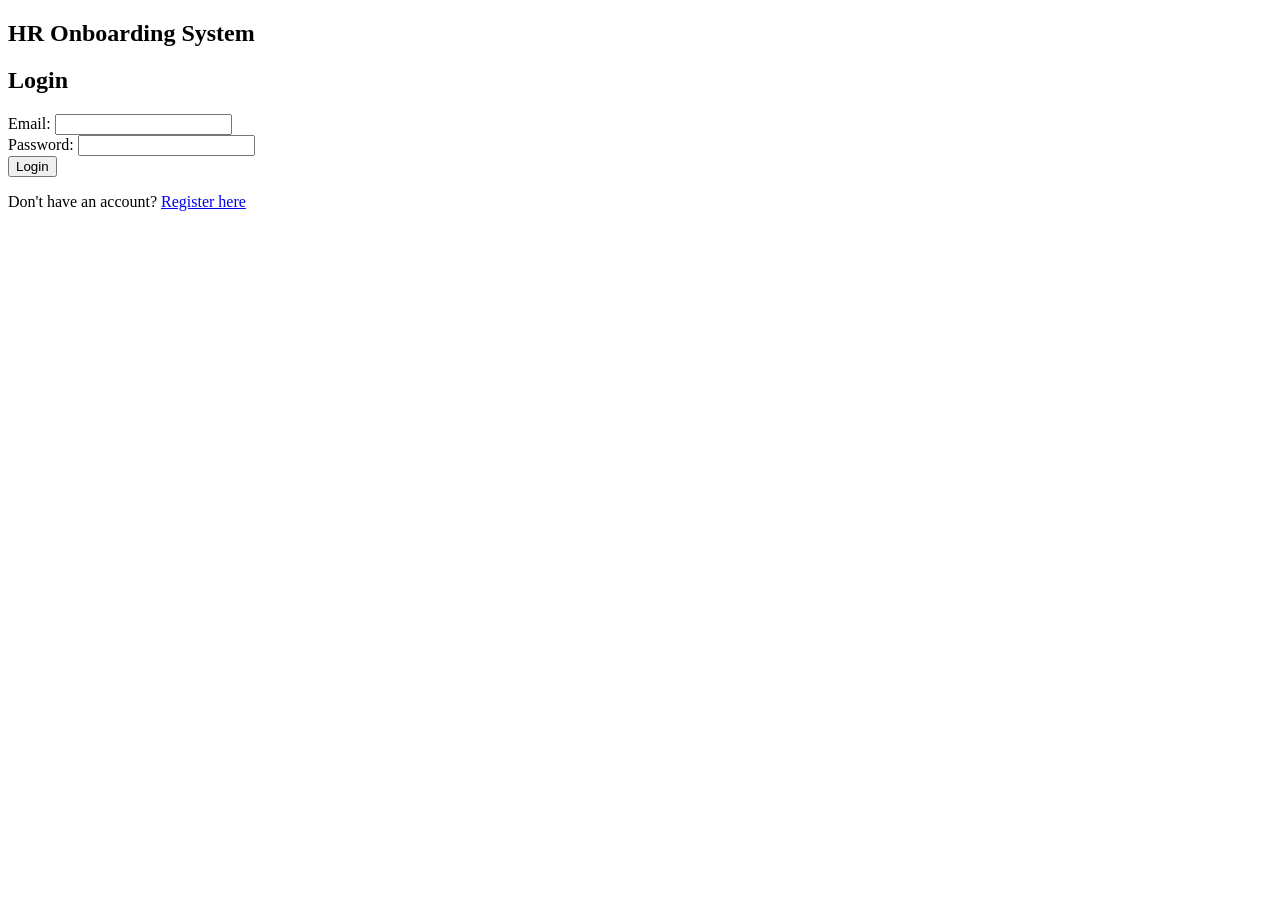
==== src/main/resources/templates/auth/login.html @ ce96f1bd "Initialize HR Onboarding Java application with Spring Boot, JPA, Security, and Thymeleaf - Created S" ====
<!DOCTYPE html>
<html xmlns:th="http://www.thymeleaf.org">
<head>
    <meta charset="UTF-8">
    <meta name="viewport" content="width=device-width, initial-scale=1.0">
    <title>Login - HR Onboarding</title>
    <link rel="stylesheet" href="/css/style.css">
</head>
<body>
    <nav class="navbar">
        <div class="container">
            <h1>HR Onboarding System</h1>
        </div>
    </nav>

    <main class="container">
        <div class="login-form">
            <h2>Login</h2>
            <form method="post" th:action="@{/auth/login}">
                <div class="form-group">
                    <label for="username">Email:</label>
                    <input type="email" id="username" name="username" required>
                </div>
                <div class="form-group">
                    <label for="password">Password:</label>
                    <input type="password" id="password" name="password" required>
                </div>
                <button type="submit" class="btn btn-primary">Login</button>
            </form>
            <p>Don't have an account? <a href="/auth/register">Register here</a></p>
        </div>
    </main>
</body>
</html>
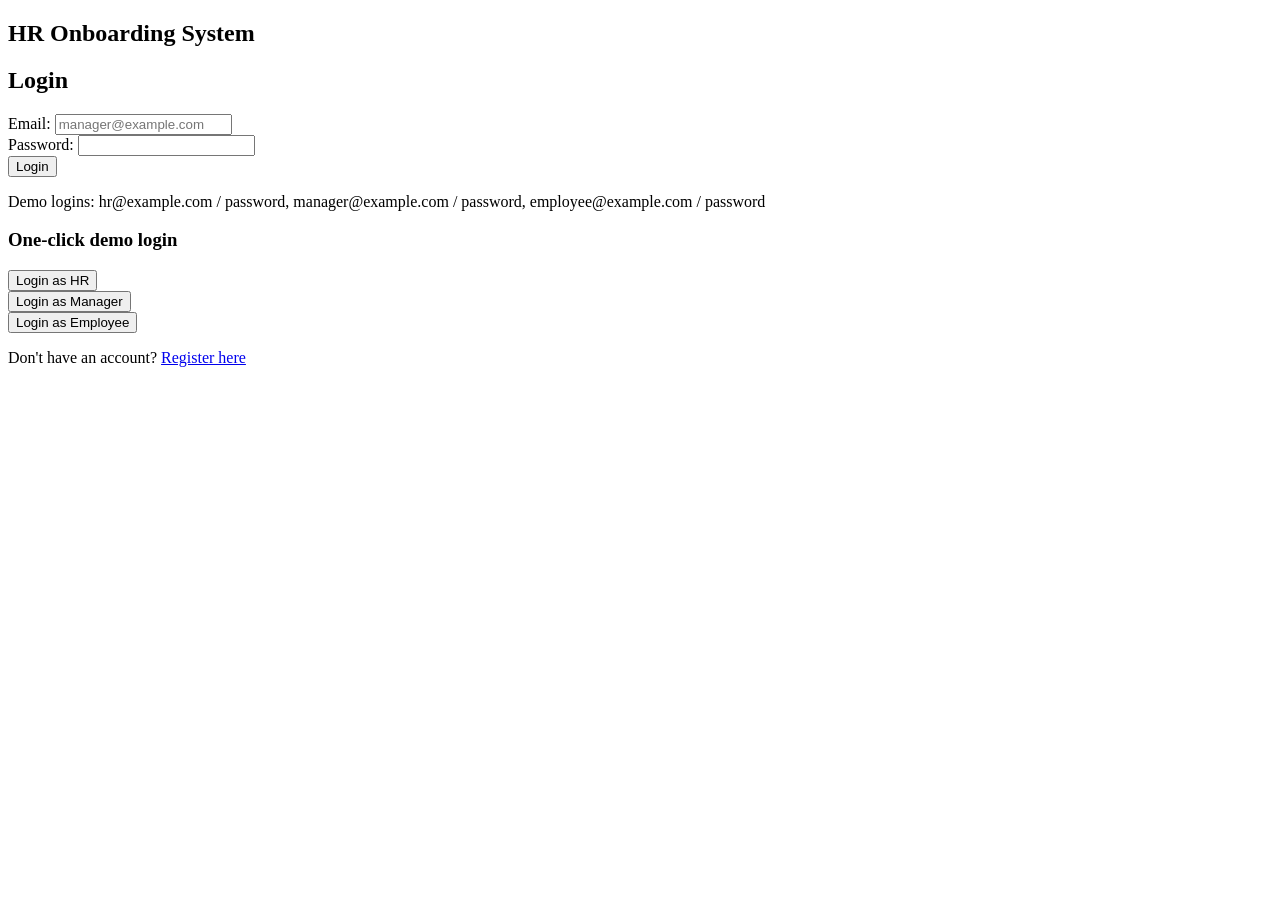
==== commit 2cdd4994: "Add demo user seeding, employee-manager assignment, and one-click login UI - Create DemoDataInitiali" ====
--- a/src/main/resources/templates/auth/login.html
+++ b/src/main/resources/templates/auth/login.html
@@ -19,7 +19,7 @@
             <form method="post" th:action="@{/auth/login}">
                 <div class="form-group">
                     <label for="username">Email:</label>
-                    <input type="email" id="username" name="username" required>
+                    <input type="email" id="username" name="username" placeholder="manager@example.com" required>
                 </div>
                 <div class="form-group">
                     <label for="password">Password:</label>
@@ -27,6 +27,27 @@
                 </div>
                 <button type="submit" class="btn btn-primary">Login</button>
             </form>
+            <p class="helper-text">Demo logins: hr@example.com / password, manager@example.com / password, employee@example.com / password</p>
+            <div class="quick-login">
+                <h3>One-click demo login</h3>
+                <div class="quick-login-grid">
+                    <form method="post" th:action="@{/auth/login}" class="quick-login-form">
+                        <input type="hidden" name="username" value="hr@example.com">
+                        <input type="hidden" name="password" value="password">
+                        <button type="submit" class="btn btn-secondary">Login as HR</button>
+                    </form>
+                    <form method="post" th:action="@{/auth/login}" class="quick-login-form">
+                        <input type="hidden" name="username" value="manager@example.com">
+                        <input type="hidden" name="password" value="password">
+                        <button type="submit" class="btn btn-secondary">Login as Manager</button>
+                    </form>
+                    <form method="post" th:action="@{/auth/login}" class="quick-login-form">
+                        <input type="hidden" name="username" value="employee@example.com">
+                        <input type="hidden" name="password" value="password">
+                        <button type="submit" class="btn btn-secondary">Login as Employee</button>
+                    </form>
+                </div>
+            </div>
             <p>Don't have an account? <a href="/auth/register">Register here</a></p>
         </div>
     </main>
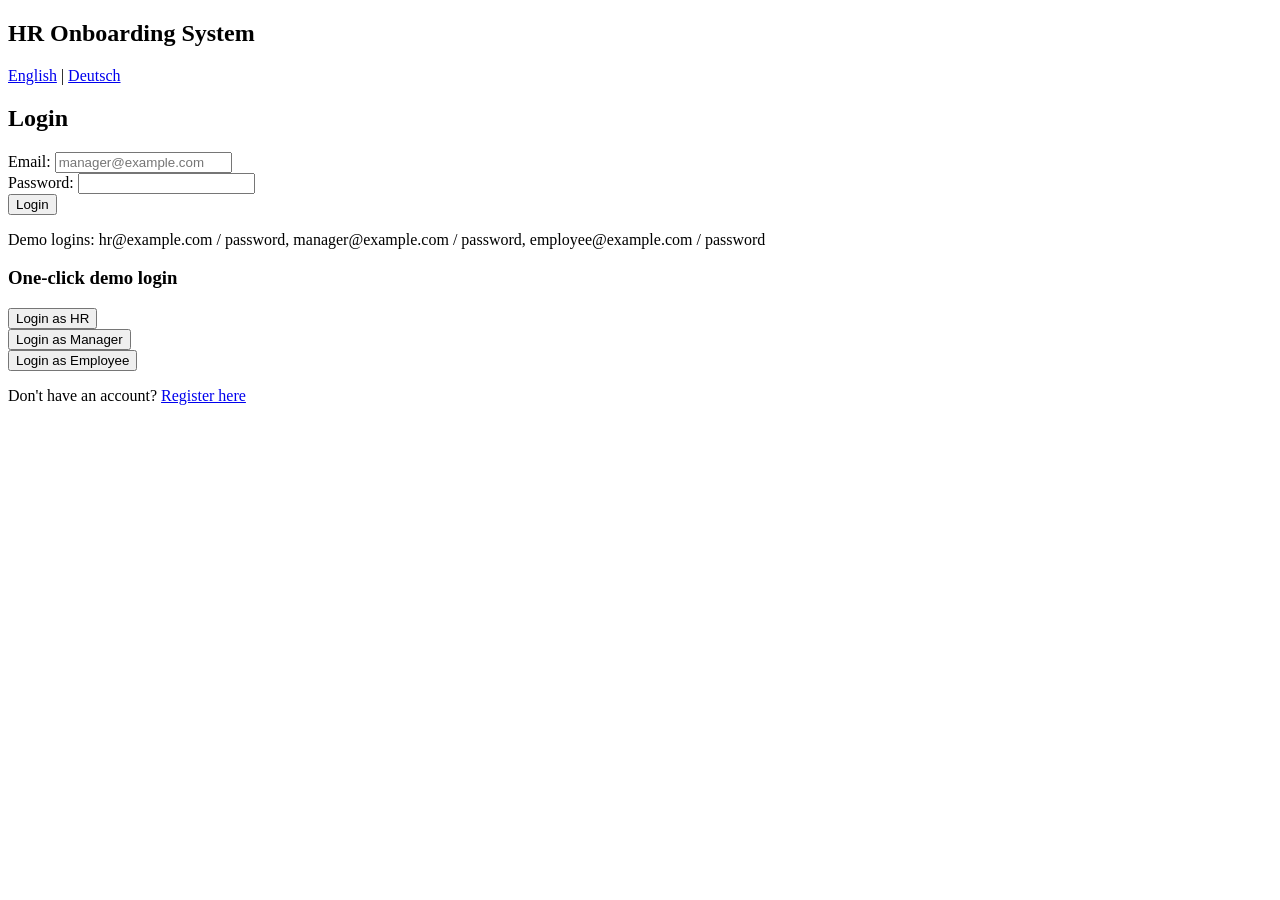
==== commit 7058670b: "Add German and English language support (i18n) - Create message property files for English (messages" ====
--- a/src/main/resources/templates/auth/login.html
+++ b/src/main/resources/templates/auth/login.html
@@ -3,52 +3,57 @@
 <head>
     <meta charset="UTF-8">
     <meta name="viewport" content="width=device-width, initial-scale=1.0">
-    <title>Login - HR Onboarding</title>
+    <title th:text="#{auth.login.title} + ' - ' + #{app.name}">Login - HR Onboarding</title>
     <link rel="stylesheet" href="/css/style.css">
 </head>
 <body>
     <nav class="navbar">
         <div class="container">
-            <h1>HR Onboarding System</h1>
+            <h1 th:text="#{app.name}">HR Onboarding System</h1>
+            <div class="language-switcher">
+                <a href="?lang=en" class="lang-link">English</a>
+                <span> | </span>
+                <a href="?lang=de" class="lang-link">Deutsch</a>
+            </div>
         </div>
     </nav>
 
     <main class="container">
         <div class="login-form">
-            <h2>Login</h2>
+            <h2 th:text="#{auth.login.title}">Login</h2>
             <form method="post" th:action="@{/auth/login}">
                 <div class="form-group">
-                    <label for="username">Email:</label>
+                    <label for="username" th:text="#{auth.login.email}">Email:</label>
                     <input type="email" id="username" name="username" placeholder="manager@example.com" required>
                 </div>
                 <div class="form-group">
-                    <label for="password">Password:</label>
+                    <label for="password" th:text="#{auth.login.password}">Password:</label>
                     <input type="password" id="password" name="password" required>
                 </div>
-                <button type="submit" class="btn btn-primary">Login</button>
+                <button type="submit" class="btn btn-primary" th:text="#{auth.login.button}">Login</button>
             </form>
-            <p class="helper-text">Demo logins: hr@example.com / password, manager@example.com / password, employee@example.com / password</p>
+            <p class="helper-text" th:text="#{auth.demo_logins}">Demo logins: hr@example.com / password, manager@example.com / password, employee@example.com / password</p>
             <div class="quick-login">
-                <h3>One-click demo login</h3>
+                <h3 th:text="#{auth.login_as}">One-click demo login</h3>
                 <div class="quick-login-grid">
                     <form method="post" th:action="@{/auth/login}" class="quick-login-form">
                         <input type="hidden" name="username" value="hr@example.com">
                         <input type="hidden" name="password" value="password">
-                        <button type="submit" class="btn btn-secondary">Login as HR</button>
+                        <button type="submit" class="btn btn-secondary" th:text="#{auth.login_as} + ' ' + #{auth.hr}">Login as HR</button>
                     </form>
                     <form method="post" th:action="@{/auth/login}" class="quick-login-form">
                         <input type="hidden" name="username" value="manager@example.com">
                         <input type="hidden" name="password" value="password">
-                        <button type="submit" class="btn btn-secondary">Login as Manager</button>
+                        <button type="submit" class="btn btn-secondary" th:text="#{auth.login_as} + ' ' + #{auth.manager}">Login as Manager</button>
                     </form>
                     <form method="post" th:action="@{/auth/login}" class="quick-login-form">
                         <input type="hidden" name="username" value="employee@example.com">
                         <input type="hidden" name="password" value="password">
-                        <button type="submit" class="btn btn-secondary">Login as Employee</button>
+                        <button type="submit" class="btn btn-secondary" th:text="#{auth.login_as} + ' ' + #{auth.employee}">Login as Employee</button>
                     </form>
                 </div>
             </div>
-            <p>Don't have an account? <a href="/auth/register">Register here</a></p>
+            <p><span th:text="#{auth.login.no_account}">Don't have an account?</span> <a href="/auth/register" th:text="#{auth.login.register_here}">Register here</a></p>
         </div>
     </main>
 </body>
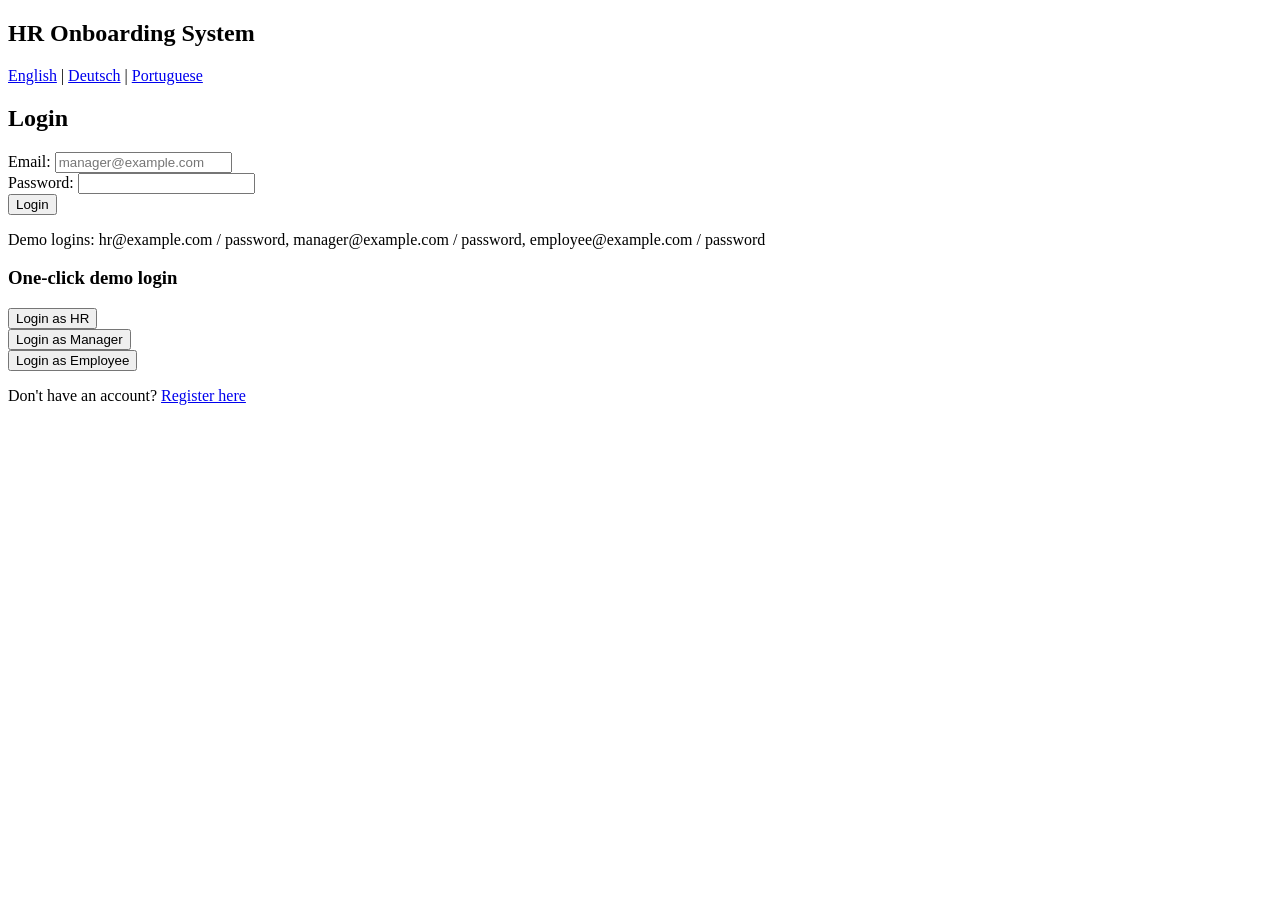
==== commit dbffafc5: "Add Portuguese language support Co-authored-by: Copilot <223556219+Copilot@users.noreply.github.com>" ====
--- a/src/main/resources/templates/auth/login.html
+++ b/src/main/resources/templates/auth/login.html
@@ -14,6 +14,8 @@
                 <a href="?lang=en" class="lang-link">English</a>
                 <span> | </span>
                 <a href="?lang=de" class="lang-link">Deutsch</a>
+                <span> | </span>
+                <a href="?lang=pt" class="lang-link">Portuguese</a>
             </div>
         </div>
     </nav>
